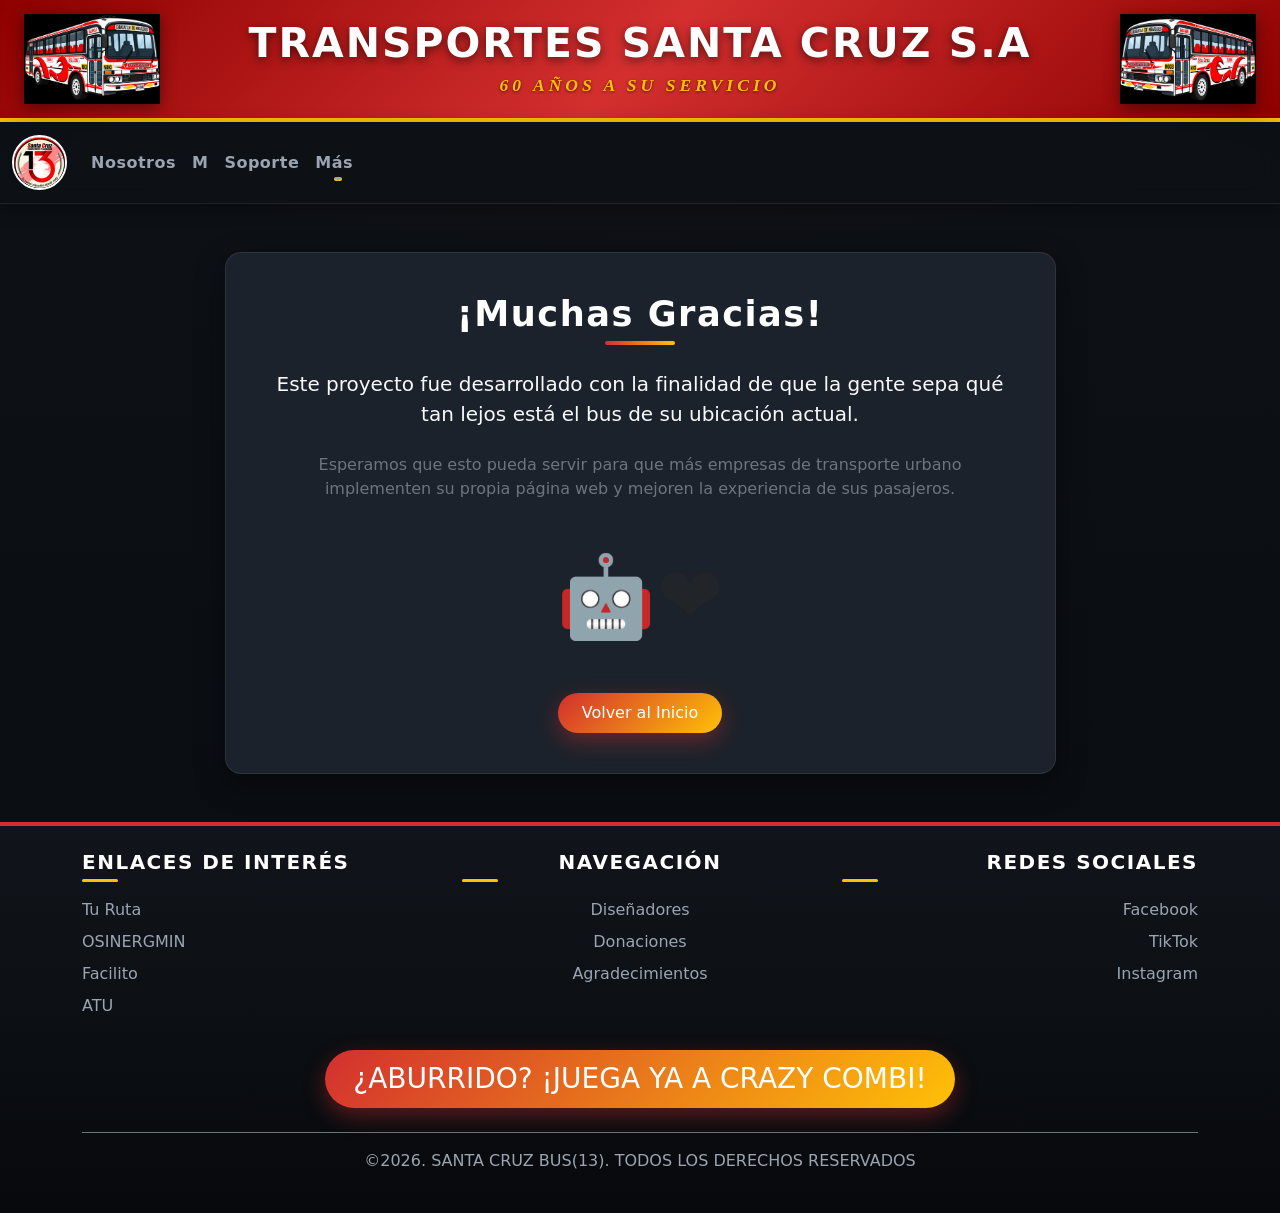
==== Html/Agradecimiento.html @ 37d8ddde "Add files via upload" ====
<!DOCTYPE html>
<html lang="es">
<head>
    <meta charset="UTF-8">
    <meta name="viewport" content="width=device-width, initial-scale=1.0">
    <title>Transportes Santa Cruz S.A. - ¡Gracias!</title>
    <link rel="shortcut icon" href="../Favicon/SC_Logo.png" type="image/png">
    <link href="https://cdn.jsdelivr.net/npm/bootstrap@5.3.8/dist/css/bootstrap.min.css" rel="stylesheet">
    <link rel="stylesheet" href="https://cdn.jsdelivr.net/npm/bootstrap-icons@1.11.3/font/bootstrap-icons.min.css">
    
    <link rel="stylesheet" href="../Css/Agradecimiento.css">
    <script src="https://cdn.jsdelivr.net/npm/bootstrap@5.3.8/dist/js/bootstrap.bundle.min.js" defer></script>
</head>
<body>

    <header class="main-header">
        <div class="header-container-3">
            <img src="../Favicon/SC_Izquierda.png" alt="Logo Izquierda" class="header-img left">
            <div class="header-text-center">
                <h1>TRANSPORTES SANTA CRUZ S.A</h1>
                <p>60 AÑOS A SU SERVICIO</p>
            </div>
            <img src="../Favicon/SC_Derecha.png" alt="Logo Derecha" class="header-img right">
        </div>
    </header>

    <nav class="navbar navbar-expand-sm bg-dark navbar-dark">
        <div class="container-fluid">
            <a class="navbar-brand" href="../index.html"><img src="../Favicon/SC_Logo.png" alt="Logo"></a>
            <button class="navbar-toggler" type="button" data-bs-toggle="collapse" data-bs-target="#collapsibleNavbar">
                <span class="navbar-toggler-icon"></span>
            </button>
            <div class="collapse navbar-collapse" id="collapsibleNavbar">
                <ul class="navbar-nav">
                    <li class="nav-item">
                        <a class="nav-link" href="Sobre_Nosotros.html">Nosotros</a>
                    </li>
                    <li class="nav-item">
                        <a class="nav-link" href="Mapa.html">M</a>
                    </li>
                    <li class="nav-item">
                        <a class="nav-link" href="Soporte.html">Soporte</a>
                    </li>   
                    <li class="nav-item dropdown">
                        <a class="nav-link dropdown-toggle" href="#" role="button" data-bs-toggle="dropdown">Más</a>
                        <ul class="dropdown-menu">
                            <li><a class="dropdown-item" href="Rutas.html">Rutas</a></li>
                            <li><a class="dropdown-item" href="Servicios.html">Servicios</a></li>
                            <li><a class="dropdown-item" href="Contactanos.html">Contáctanos</a></li>
                        </ul>
                    </li>
                </ul>
            </div>
        </div>
    </nav>

    <main class="container my-5">
        <section class="seccion-agradecimiento text-center">
            <div class="row justify-content-center">
                <div class="col-lg-9">
                    <div class="card card-custom p-5">
                        <h2 class="titulo-seccion mb-4 text-white">¡Muchas Gracias!</h2>
                        
                        <p class="fs-5 text-light leading-relaxed mb-4">
                            Este proyecto fue desarrollado con la finalidad de que la gente sepa qué tan lejos está el bus de su ubicación actual.
                        </p>
                        
                        <p class="fs-6 text-secondary mb-4">
                            Esperamos que esto pueda servir para que más empresas de transporte urbano implementen su propia página web y mejoren la experiencia de sus pasajeros.
                        </p>

                        <div class="my-4 display-1">
                            🤖❤️
                        </div>

                        <div class="mt-4">
                            <a href="../index.html" class="promo-link px-4 py-2">Volver al Inicio</a>
                        </div>
                    </div>
                </div>
            </div>
        </section>
    </main>

    <footer class="footer-usmp">
        <div class="container py-4">
            <div class="row text-center text-md-start">
                <div class="col-md-4 mb-3 mb-md-0">
                    <h5>ENLACES DE INTERÉS</h5>
                    <ul class="footer-links">
                        <li><a href="http://turuta.pe/" target="_blank" rel="noopener">Tu Ruta</a></li>
                        <li><a href="http://www.osinergmin.gob.pe" target="_blank" rel="noopener">OSINERGMIN</a></li>
                        <li><a href="http://www.facilito.gob.pe/facilito/pages/facilito/menuPrecios.jsp" target="_blank" rel="noopener">Facilito</a></li>
                        <li><a href="https://www.gob.pe/atu" target="_blank" rel="noopener">ATU</a></li>
                    </ul>    
                </div>
                <div class="col-md-4 mb-3 mb-md-0 text-md-center">
                    <h5>NAVEGACIÓN</h5>
                    <ul class="footer-links">
                        <li><a href="Diseñadores.html">Diseñadores</a></li>
                        <li><a href="Comisiones.html">Donaciones</a></li>
                        <li><a href="#">Agradecimientos</a></li>
                    </ul>
                </div>
                <div class="col-md-4 text-md-end">
                    <h5>REDES SOCIALES</h5>
                    <ul class="footer-links">
                        <li><a href="https://www.facebook.com/p/Transportes-Santa-Cruz-SA-61580229505645/" target="_blank" rel="noopener">Facebook</a></li>
                        <li><a href="https://www.tiktok.com/@transportessantacruz" target="_blank" rel="noopener">TikTok</a></li>
                        <li><a href="https://www.instagram.com/emptsanta_cruz/" target="_blank" rel="noopener">Instagram</a></li>
                    </ul>
                </div>
            </div>
            <div class="text-center my-4">
                <h3 class="footer-promo-text">
                    <a href="https://crazycombi.com/" target="_blank" rel="noopener" class="promo-link">¿ABURRIDO? ¡JUEGA YA A CRAZY COMBI!</a>
                </h3>
            </div>
            <p class="text-center mt-3 pt-3 border-top border-secondary">©2026. SANTA CRUZ BUS(13). TODOS LOS DERECHOS RESERVADOS</p>
        </div>
    </footer>
</body>
</html>
---- Css/Agradecimiento.css ----
:root {
    --sc-bg: #0e1116;
    --sc-bg-soft: #161b22;
    --sc-card: #1c222b;
    --sc-border: rgba(255, 255, 255, 0.08);
    --sc-red: #d32f2f;
    --sc-gold: #ffc107;
    --sc-text: #e8ecf1;
    --sc-muted: #9aa5b1;
    --sc-radius: 16px;
    --sc-shadow: 0 10px 30px rgba(0, 0, 0, 0.45);
}

* {
    box-sizing: border-box;
}

html {
    scroll-behavior: smooth;
}

body {
    min-height: 100vh;
    display: flex;
    flex-direction: column;
    margin: 0;
    font-family: "Segoe UI", system-ui, -apple-system, Roboto, "Helvetica Neue", Arial, sans-serif;
    color: var(--sc-text);
    background:
        radial-gradient(1200px 500px at 50% -100px, rgba(211, 47, 47, 0.18), transparent 70%),
        linear-gradient(180deg, var(--sc-bg) 0%, #0a0d12 100%);
    background-attachment: fixed;
}

main {
    flex: 1 0 auto;
}

.main-header {
    background: linear-gradient(135deg, #8e0000 0%, var(--sc-red) 50%, #8e0000 100%);
    border-bottom: 4px solid var(--sc-gold);
    box-shadow: 0 6px 20px rgba(0, 0, 0, 0.5);
    position: relative;
    z-index: 5;
}

.header-container-3 {
    max-width: 1400px;
    margin: 0 auto;
    padding: 14px 24px;
    display: flex;
    align-items: center;
    justify-content: space-between;
    gap: 20px;
}

.header-img {
    height: 90px;
    width: auto;
    object-fit: contain;
    filter: drop-shadow(0 4px 8px rgba(0, 0, 0, 0.45));
    transition: transform 0.3s ease;
}

.header-img:hover {
    transform: scale(1.06);
}

.header-text-center {
    flex: 1;
    text-align: center;
}

.header-text-center h1 {
    margin: 0;
    font-size: clamp(1.3rem, 3.2vw, 2.6rem);
    font-weight: 800;
    letter-spacing: 2px;
    color: #fff;
    text-shadow: 0 3px 10px rgba(0, 0, 0, 0.55);
}

.header-text-center p {
    margin: 4px 0 0;
    font-size: clamp(0.8rem, 1.6vw, 1.1rem);
    font-weight: bold;
    font-style: italic;
    font-family: 'Times New Roman', Times, Georgia, serif;
    letter-spacing: 4px;
    color: var(--sc-gold);
    text-transform: uppercase;
    text-shadow: 0 1px 3px rgba(0, 0, 0, 0.6);
}

.navbar {
    position: sticky;
    top: 0;
    z-index: 1000;
    background: rgba(14, 17, 22, 0.92) !important;
    backdrop-filter: blur(10px);
    -webkit-backdrop-filter: blur(10px);
    border-bottom: 1px solid var(--sc-border);
    box-shadow: 0 4px 16px rgba(0, 0, 0, 0.35);
}

.navbar-brand img {
    height: 55px;
    width: 55px;
    object-fit: cover;
    border-radius: 50%;
    border: 2px solid #ffffff;
    transition: transform 0.3s ease;
}

.navbar-brand img:hover {
    transform: scale(1.05);
}

.navbar .nav-link {
    position: relative;
    padding: 0.8rem 1.1rem;
    font-weight: 600;
    letter-spacing: 0.5px;
    color: var(--sc-muted) !important;
}

.navbar .nav-link::after {
    content: "";
    position: absolute;
    left: 50%;
    bottom: 6px;
    width: 0;
    height: 3px;
    border-radius: 3px;
    background: var(--sc-gold);
    transform: translateX(-50%);
    transition: width 0.25s ease;
}

.navbar .nav-link:hover,
.navbar .nav-link.active {
    color: #fff !important;
}

.navbar .nav-link:hover::after,
.navbar .nav-link.active::after {
    width: 60%;
}

.dropdown-menu {
    background: var(--sc-bg-soft);
    border: 1px solid var(--sc-border);
    border-radius: 12px;
    box-shadow: var(--sc-shadow);
}

.dropdown-item {
    color: var(--sc-text);
}

.dropdown-item:hover {
    background: var(--sc-red);
    color: #fff;
}

.card-custom {
    background: var(--sc-card);
    border: 1px solid var(--sc-border);
    border-radius: var(--sc-radius);
    box-shadow: var(--sc-shadow);
    padding: 2.5rem !important;
    transition: transform 0.3s ease, border-color 0.3s ease;
}

.card-custom:hover {
    transform: translateY(-4px);
    border-color: rgba(211, 47, 47, 0.4);
}

.titulo-seccion {
    font-weight: 800;
    letter-spacing: 1.5px;
    color: #fff !important;
    position: relative;
    display: inline-block;
    padding-bottom: 10px;
    font-size: 2.2rem;
}

.titulo-seccion::after {
    content: "";
    position: absolute;
    left: 50%;
    bottom: 0;
    width: 70px;
    height: 4px;
    border-radius: 4px;
    background: linear-gradient(90deg, var(--sc-red), var(--sc-gold));
    transform: translateX(-50%);
}

.footer-usmp {
    margin-top: auto;
    background: linear-gradient(180deg, #11151b 0%, #07090c 100%);
    border-top: 4px solid var(--sc-red);
    color: var(--sc-muted);
}

.footer-usmp h5 {
    color: #fff;
    font-weight: 700;
    letter-spacing: 1.5px;
    margin-bottom: 1rem;
    position: relative;
    padding-bottom: 8px;
}

.footer-usmp h5::after {
    content: "";
    position: absolute;
    left: 0;
    bottom: 0;
    width: 36px;
    height: 3px;
    border-radius: 3px;
    background: var(--sc-gold);
}

.footer-links {
    list-style: none;
    margin: 0;
    padding: 0;
}

.footer-links li {
    margin-bottom: 0.5rem;
}

.footer-links a {
    color: var(--sc-muted);
    text-decoration: none;
    transition: color 0.2s ease;
}

.footer-links a:hover {
    color: var(--sc-gold);
    padding-left: 4px;
}

.promo-link {
    display: inline-block;
    padding: 12px 28px;
    color: #fff;
    text-decoration: none;
    border-radius: 50px;
    background: linear-gradient(135deg, var(--sc-red), var(--sc-gold));
    box-shadow: 0 8px 22px rgba(211, 47, 47, 0.4);
    transition: transform 0.2s ease, box-shadow 0.2s ease;
}

.promo-link:hover {
    color: #fff;
    transform: translateY(-3px) scale(1.03);
}
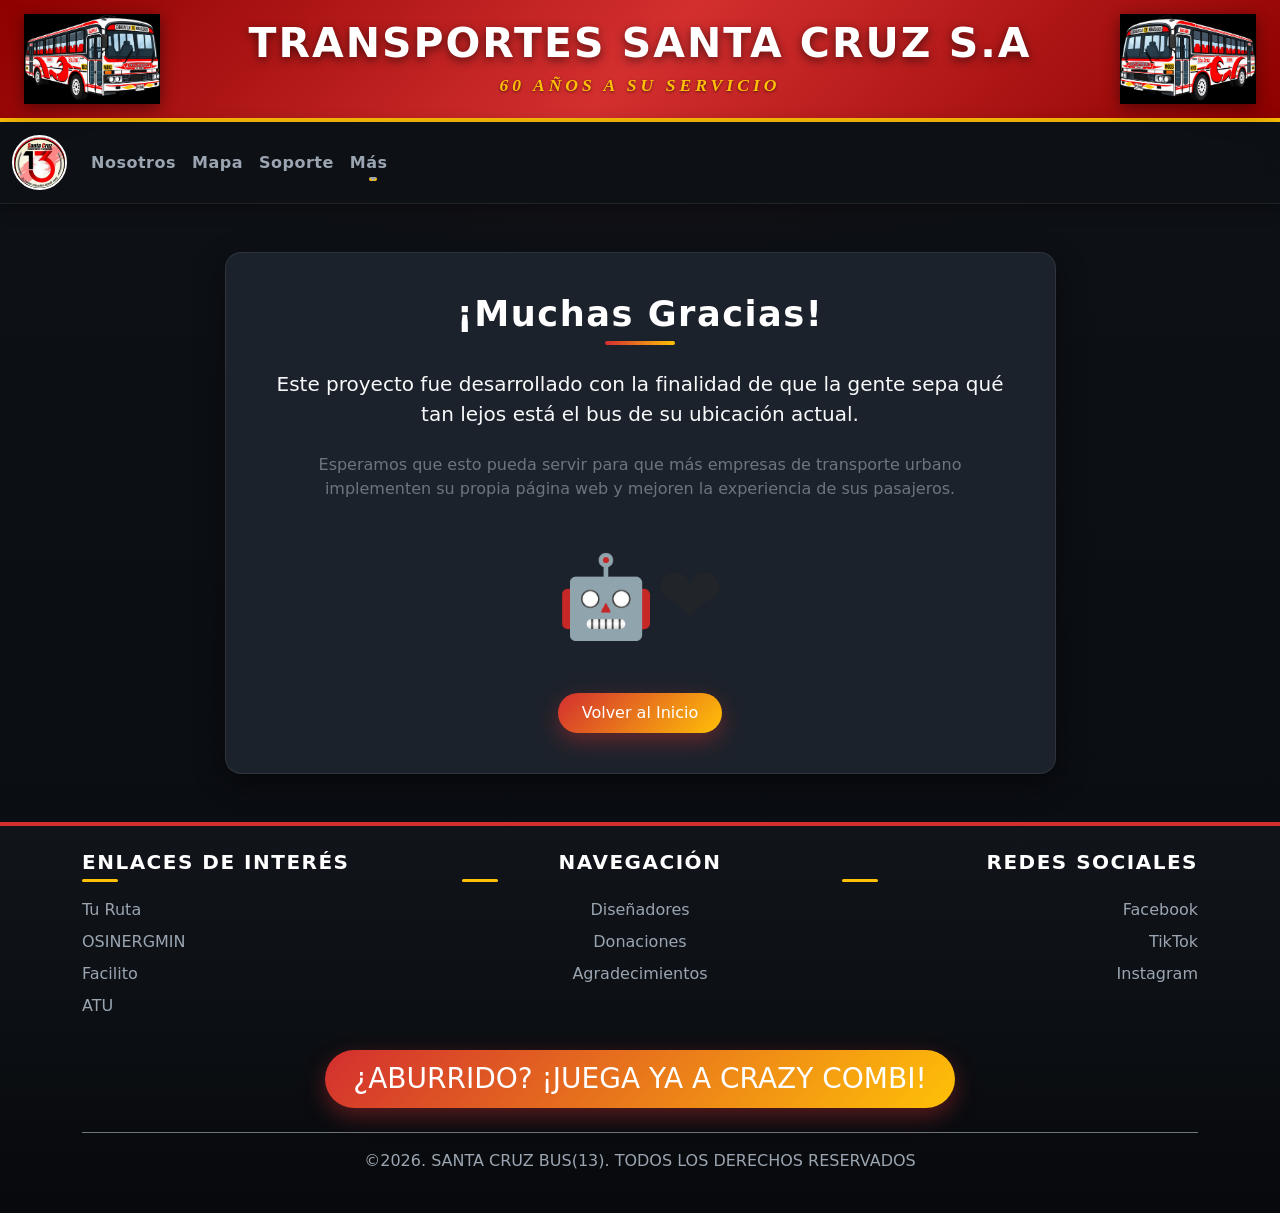
==== commit 3c189daf: "Add files via upload" ====
--- a/Html/Agradecimiento.html
+++ b/Html/Agradecimiento.html
@@ -36,7 +36,7 @@
                         <a class="nav-link" href="Sobre_Nosotros.html">Nosotros</a>
                     </li>
                     <li class="nav-item">
-                        <a class="nav-link" href="Mapa.html">M</a>
+                        <a class="nav-link" href="Mapa.html">Mapa</a>
                     </li>
                     <li class="nav-item">
                         <a class="nav-link" href="Soporte.html">Soporte</a>
